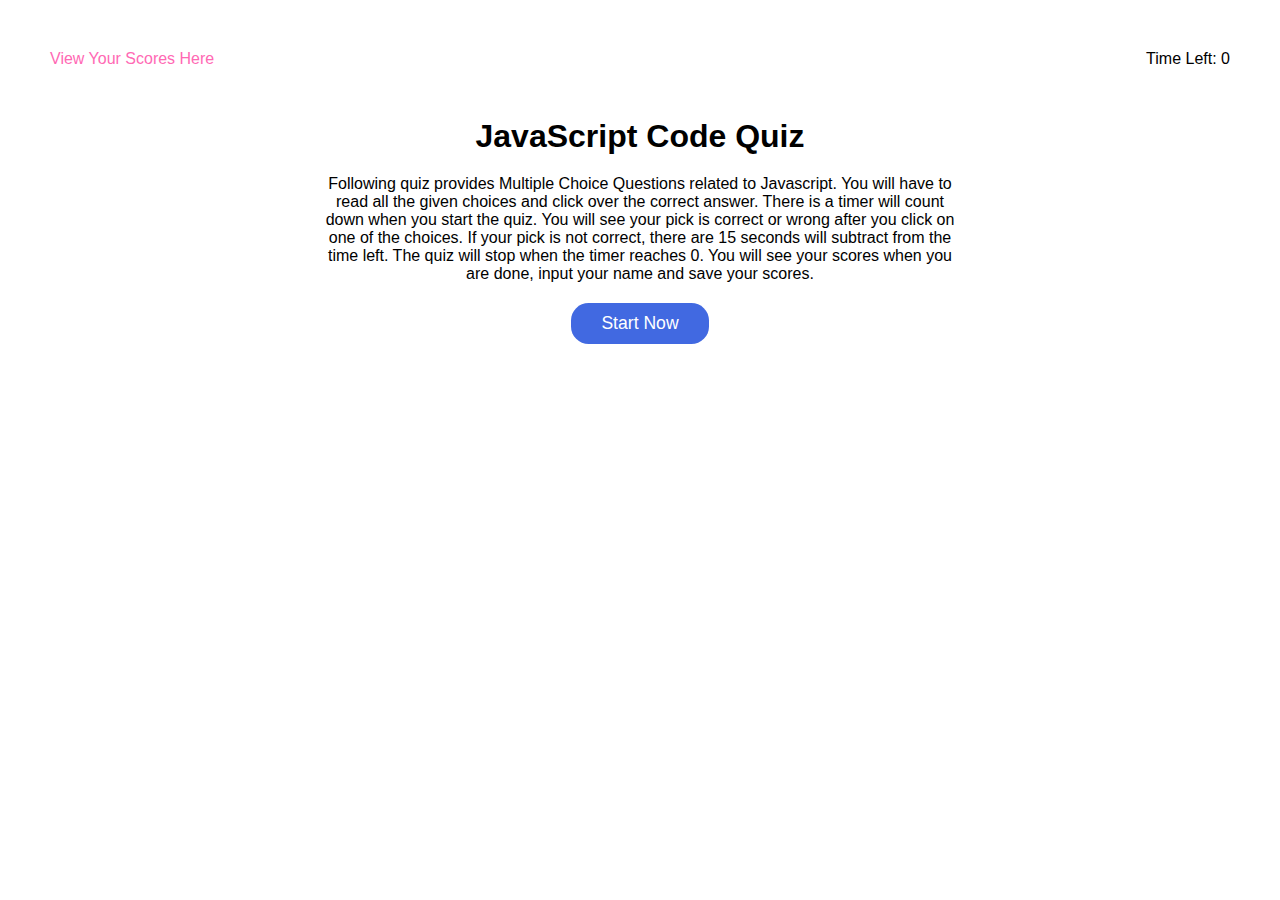
==== index.html @ 762ee4c0 "make some css styles" ====
<!DOCTYPE html>
<html lang="en">
  <head>
    <meta charset="UTF-8" />
    <meta name="viewport" content="width=device-width, initial-scale=1.0" />
    <title>JavaScript Code Quiz</title>
    <link rel="stylesheet" href="./assets/css/style.css" />
  </head>
  <body>
    <!--A header that contains the score link and the timer-->
    <header>
      <div class="score-link">
        <a href="./score.html">View Your Scores Here</a>
      </div>
      <div class="timer">Time Left: <span id="time-left">0</span></div>
    </header>
    <!--The main body that will show all quiz related contents-->
    <main class="main">
      <div id="intro" class="intro">
        <!--quiz introduction-->
        <h1>JavaScript Code Quiz</h1>
        <p>
          Following quiz provides Multiple Choice Questions related to
          Javascript. You will have to read all the given choices and click over
          the correct answer. There is a timer will count down when you start
          the quiz. You will see your pick is correct or wrong after you click
          on one of the choices. If your pick is not correct, there are 15
          seconds will subtract from the time left. The quiz will stop when the
          timer reaches 0. You will see your scores when you are done, input
          your name and save your scores.
        </p>
        <button id="start-quiz" class="start-quiz">Start Now</button>
      </div>
    </main>
    <script src="./assets/js/main.js"></script>
    <script src="./assets/js/q&a.js"></script>
  </body>
</html>
---- assets/css/style.css ----
* {
  margin: 0;
}

header {
  display: flex;
  flex-wrap: wrap;
  margin: 50px;
  justify-content: space-between;
  font-family: Arial, Helvetica, sans-serif;
}
header .score-link a {
  text-decoration: none;
  color: hotpink;
}
main {
  margin: 10px 300px;
}
.intro {
  display: flex;
  flex-wrap: wrap;
  justify-content: center;
}
.intro h1 {
  font-family: Arial, Helvetica, sans-serif;
  text-align: center;
}
.intro p {
  margin: 20px;
  font-family: Arial, Helvetica, sans-serif;
  text-align: center;
}
.intro button {
  padding: 10px 30px;
  background-color: royalblue;
  border-radius: 1em;
  font-size: 1.1rem;
  color: white;
  border: 0;
  display: inline;
}

.intro button:hover {
  background-color: hotpink;
}
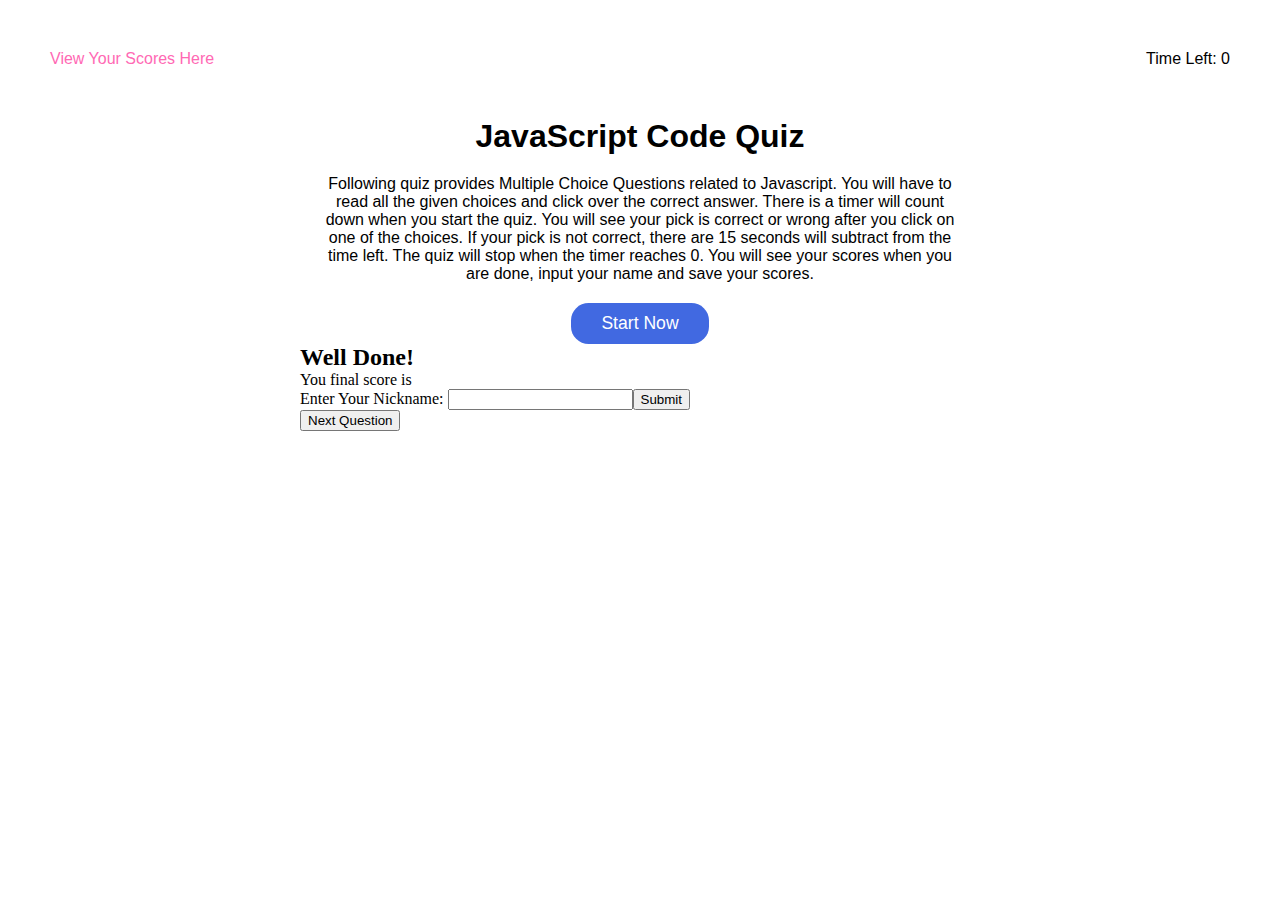
==== commit 04f2028a: "add more index contents" ====
--- a/index.html
+++ b/index.html
@@ -7,6 +7,7 @@
     <link rel="stylesheet" href="./assets/css/style.css" />
   </head>
   <body>
+    <!-- TOP -->
     <!--A header that contains the score link and the timer-->
     <header>
       <div class="score-link">
@@ -14,10 +15,12 @@
       </div>
       <div class="timer">Time Left: <span id="time-left">0</span></div>
     </header>
-    <!--The main body that will show all quiz related contents-->
+    <!-- MAIN -->
+    <!--The main body, will show all quiz related contents-->
     <main class="main">
+      <!-- INTRO -->
+      <!--quiz introduction-->
       <div id="intro" class="intro">
-        <!--quiz introduction-->
         <h1>JavaScript Code Quiz</h1>
         <p>
           Following quiz provides Multiple Choice Questions related to
@@ -29,8 +32,33 @@
           timer reaches 0. You will see your scores when you are done, input
           your name and save your scores.
         </p>
-        <button id="start-quiz" class="start-quiz">Start Now</button>
+        <!--START BUTTON-->
+        <button id="to-start" class="to-start">Start Now</button>
       </div>
+      <!-- Q & C -->
+      <!--quiz pages-->
+      <div id="q&c" class="quiz-div hide">
+        <h2 id="questions"></h2>
+        <div id="choices" class="choices"></div>
+      </div>
+      <!-- DONE -->
+      <!--quiz done page-->
+      <div id="quiz-done" class="quiz-div hide">
+        <h2>Well Done!</h2>
+        <p>You final score is <span id="final-score"></span></p>
+        <p>
+          Enter Your Nickname:
+          <input type="text" id="nickname" max="10" /><button id="submit-name">
+            Submit
+          </button>
+        </p>
+      </div>
+      <!-- FEEDBACK -->
+      <!--tells the choice is right or wrong, go next question!-->
+      <footer id="feedback" class="hide">
+        <div id="feedback" class="feedback"></div>
+        <button>Next Question</button>
+      </footer>
     </main>
     <script src="./assets/js/main.js"></script>
     <script src="./assets/js/q&a.js"></script>
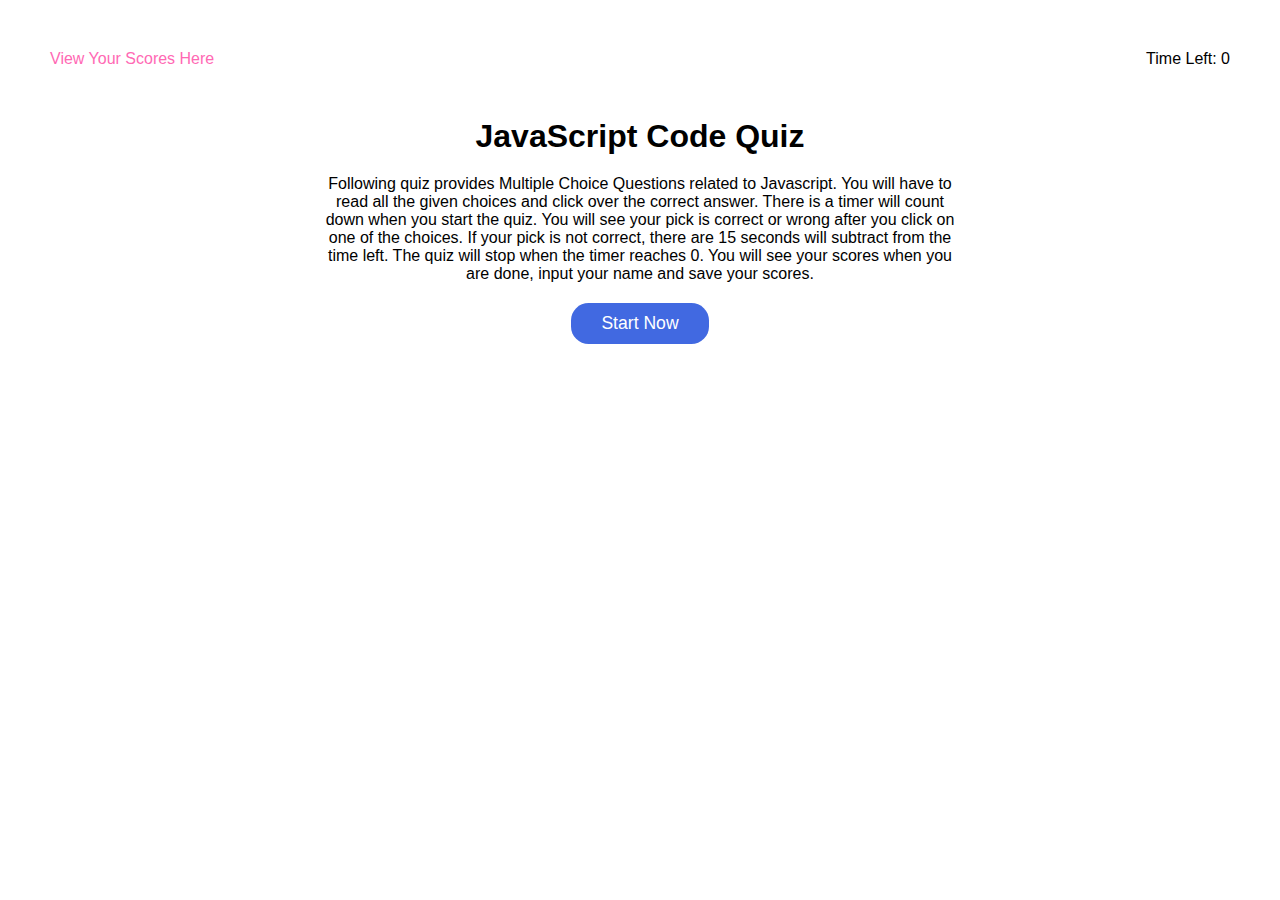
==== commit 2b937a07: "update more html & css" ====
--- a/index.html
+++ b/index.html
@@ -37,13 +37,13 @@
       </div>
       <!-- Q & C -->
       <!--quiz pages-->
-      <div id="q&c" class="quiz-div hide">
+      <div id="q&c" class="quiz-div hide-1">
         <h2 id="questions"></h2>
         <div id="choices" class="choices"></div>
       </div>
       <!-- DONE -->
       <!--quiz done page-->
-      <div id="quiz-done" class="quiz-div hide">
+      <div id="quiz-done" class="quiz-div hide-1">
         <h2>Well Done!</h2>
         <p>You final score is <span id="final-score"></span></p>
         <p>
@@ -55,11 +55,13 @@
       </div>
       <!-- FEEDBACK -->
       <!--tells the choice is right or wrong, go next question!-->
-      <footer id="feedback" class="hide">
+      <footer id="feedback" class="hide-1 hide-2">
         <div id="feedback" class="feedback"></div>
-        <button>Next Question</button>
+        <button>Next</button>
       </footer>
     </main>
+    <!-- END -->
+    <!-- javascript files -->
     <script src="./assets/js/main.js"></script>
     <script src="./assets/js/q&a.js"></script>
   </body>
--- a/assets/css/style.css
+++ b/assets/css/style.css
@@ -2,7 +2,8 @@
   margin: 0;
 }
 
-header {
+header,
+footer {
   display: flex;
   flex-wrap: wrap;
   margin: 50px;
@@ -21,16 +22,16 @@
   flex-wrap: wrap;
   justify-content: center;
 }
-.intro h1 {
+h1 {
   font-family: Arial, Helvetica, sans-serif;
   text-align: center;
 }
-.intro p {
+p {
   margin: 20px;
   font-family: Arial, Helvetica, sans-serif;
   text-align: center;
 }
-.intro button {
+button {
   padding: 10px 30px;
   background-color: royalblue;
   border-radius: 1em;
@@ -38,8 +39,41 @@
   color: white;
   border: 0;
   display: inline;
+  outline: none;
 }
 
 .intro button:hover {
   background-color: hotpink;
 }
+.hide-1 {
+  display: none;
+}
+
+/*.hide-2 {
+  display: none;
+}*/
+
+/*.intro {
+  display: none;
+}*/
+
+h2 {
+  font-family: Arial, Helvetica, sans-serif;
+  text-align: center;
+}
+
+input {
+  margin: 0 30px 0 5px;
+  padding: 10px 30px;
+  border-radius: 0.5em;
+  font-size: 1.1rem;
+  color: royalblue;
+  border: 1px solid royalblue;
+  display: inline;
+  outline: none;
+}
+.feedback {
+  font-family: Arial, Helvetica, sans-serif;
+  font-size: 1.5rem;
+  color: grey;
+}
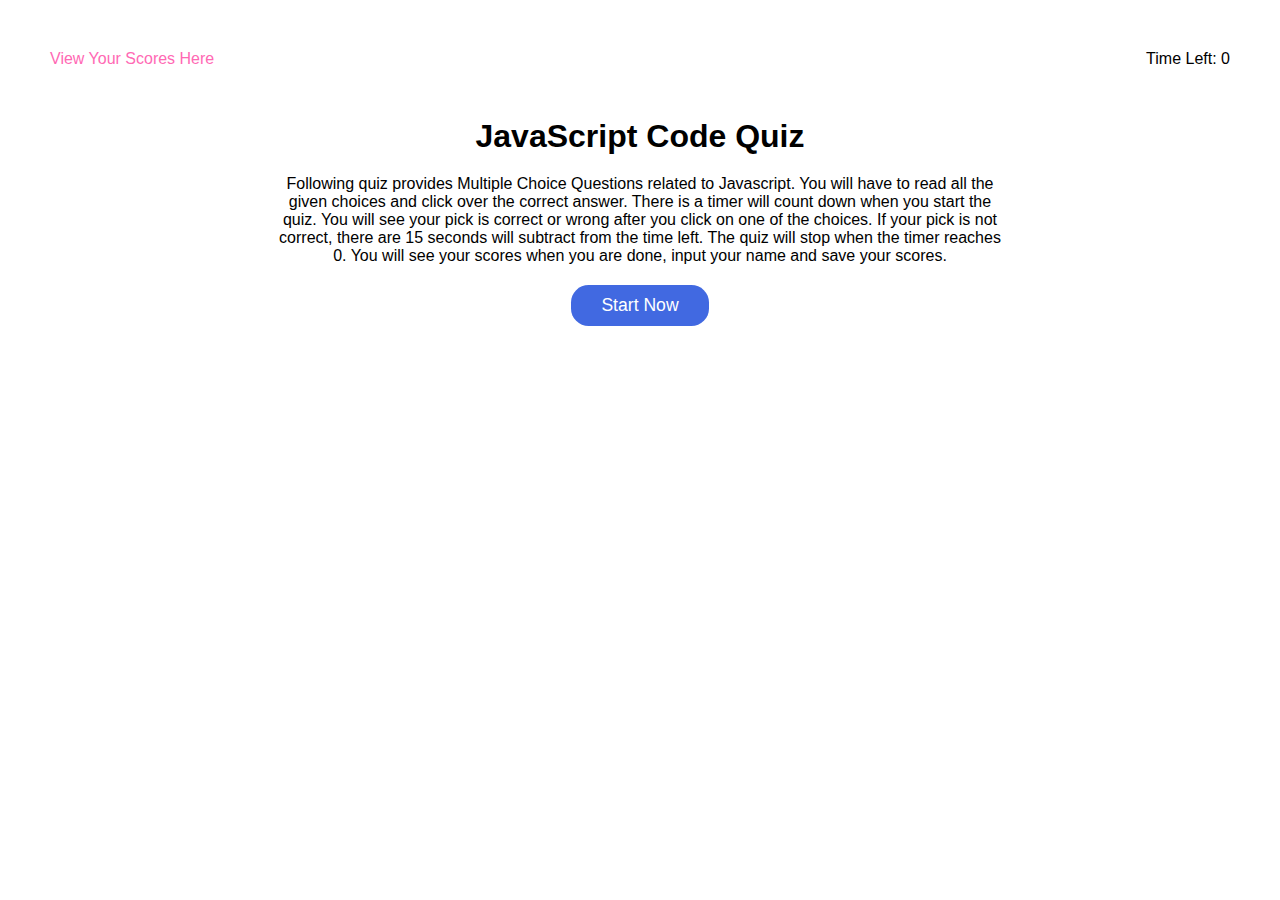
==== commit b03fc56d: "visualize the question page" ====
--- a/index.html
+++ b/index.html
@@ -33,17 +33,20 @@
           your name and save your scores.
         </p>
         <!--START BUTTON-->
-        <button id="to-start" class="to-start">Start Now</button>
+        <button id="start-btn" class="start-btn">Start Now</button>
       </div>
       <!-- Q & C -->
       <!--quiz pages-->
-      <div id="q&c" class="quiz-div hide-1">
+      <div id="quiz-div" class="hide">
         <h2 id="questions"></h2>
-        <div id="choices" class="choices"></div>
+        <div id="choices-div" class="choices-div">
+          <button id="choice" class="choice"></button>
+          <button id="choice" class="choice"></button>
+        </div>
       </div>
       <!-- DONE -->
       <!--quiz done page-->
-      <div id="quiz-done" class="quiz-div hide-1">
+      <div id="quiz-done" class="hide">
         <h2>Well Done!</h2>
         <p>You final score is <span id="final-score"></span></p>
         <p>
@@ -55,7 +58,7 @@
       </div>
       <!-- FEEDBACK -->
       <!--tells the choice is right or wrong, go next question!-->
-      <footer id="feedback" class="hide-1 hide-2">
+      <footer id="feedback" class="hide">
         <div id="feedback" class="feedback"></div>
         <button>Next</button>
       </footer>
--- a/assets/css/style.css
+++ b/assets/css/style.css
@@ -15,13 +15,20 @@
   color: hotpink;
 }
 main {
-  margin: 10px 300px;
+  margin: 10px 20%;
 }
 .intro {
   display: flex;
   flex-wrap: wrap;
   justify-content: center;
 }
+
+.quiz-div {
+  display: flex;
+  flex-wrap: wrap;
+  justify-content: center;
+}
+
 h1 {
   font-family: Arial, Helvetica, sans-serif;
   text-align: center;
@@ -32,20 +39,31 @@
   text-align: center;
 }
 button {
+  display: inline;
+}
+button,
+.choice {
   padding: 10px 30px;
   background-color: royalblue;
   border-radius: 1em;
   font-size: 1.1rem;
   color: white;
   border: 0;
-  display: inline;
   outline: none;
 }
 
-.intro button:hover {
+.choice {
+  font-family: Arial, Helvetica, sans-serif;
+  align-items: center;
+  display: block;
+  margin: 20px 0;
+}
+
+button:hover,
+.choice:hover {
   background-color: hotpink;
 }
-.hide-1 {
+.hide {
   display: none;
 }
 
@@ -53,13 +71,15 @@
   display: none;
 }*/
 
-/*.intro {
+/*.hide-3 {
   display: none;
 }*/
 
 h2 {
+  display: block;
   font-family: Arial, Helvetica, sans-serif;
   text-align: center;
+  margin-bottom: 40px;
 }
 
 input {
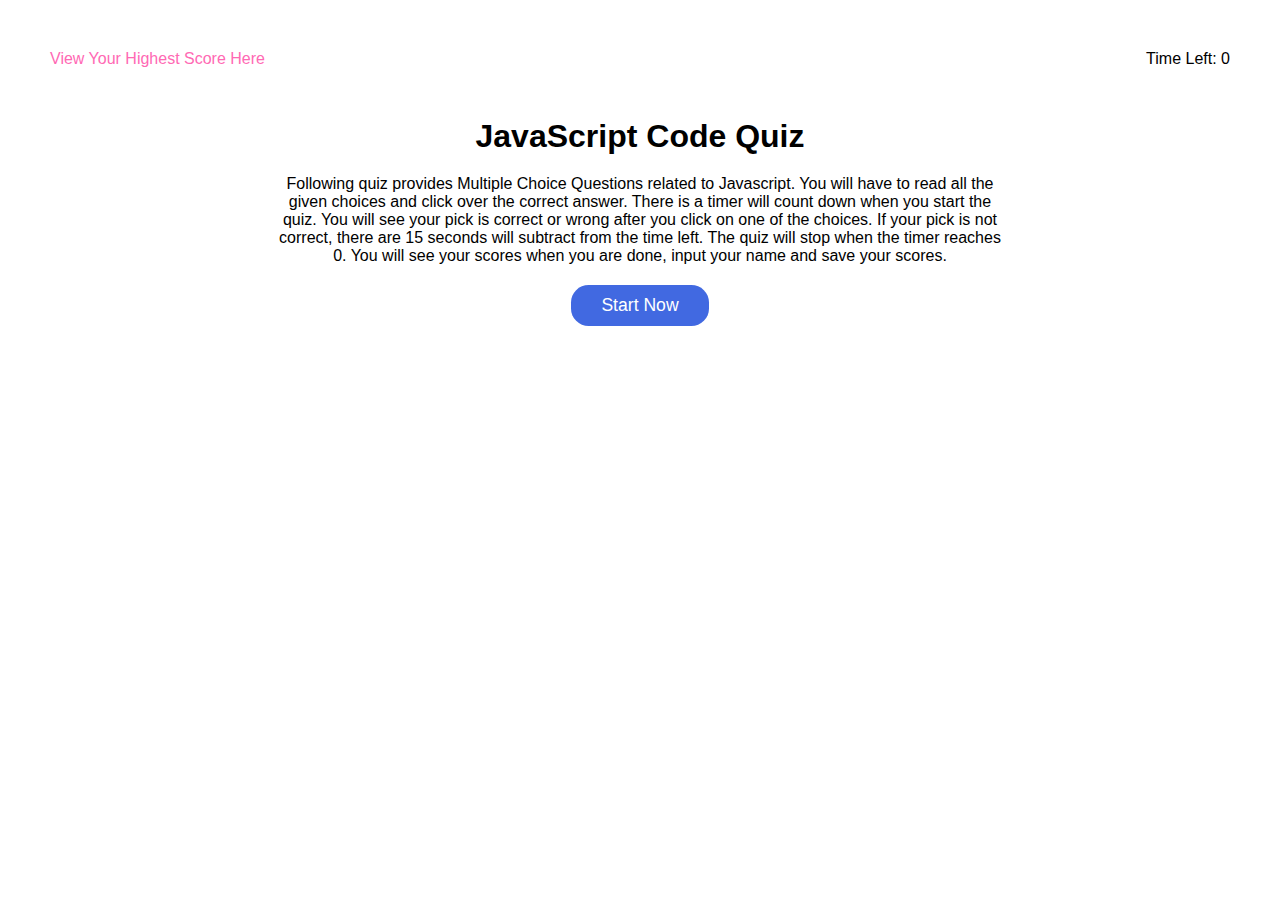
==== commit 80aecac9: "setup the high score record, more debugging" ====
--- a/index.html
+++ b/index.html
@@ -11,7 +11,7 @@
     <!--A header that contains the score link and the timer-->
     <header>
       <div class="score-link">
-        <a href="./score.html">View Your Scores Here</a>
+        <a href="./score.html">View Your Highest Score Here</a>
       </div>
       <div class="timer">Time Left: <span id="time-left">0</span></div>
     </header>
@@ -41,7 +41,6 @@
         <h2 id="questions"></h2>
         <div id="choices-div" class="choices-div">
           <button id="choice" class="choice"></button>
-          <button id="choice" class="choice"></button>
         </div>
       </div>
       <!-- DONE -->
@@ -51,16 +50,18 @@
         <p>You final score is <span id="final-score"></span></p>
         <p>
           Enter Your Nickname:
-          <input type="text" id="nickname" max="10" /><button id="submit-name">
+          <input type="text" id="nickname" name="nickname" max="10" /><button
+            id="submit-btn"
+          >
             Submit
           </button>
         </p>
       </div>
       <!-- FEEDBACK -->
       <!--tells the choice is right or wrong, go next question!-->
-      <footer id="feedback" class="hide">
-        <div id="feedback" class="feedback"></div>
-        <button>Next</button>
+      <footer id="feedback-div" class="hide">
+        <div id="feedback"></div>
+        <button id="next-btn">Next</button>
       </footer>
     </main>
     <!-- END -->
--- a/assets/css/style.css
+++ b/assets/css/style.css
@@ -14,7 +14,8 @@
   text-decoration: none;
   color: hotpink;
 }
-main {
+main,
+.score-result {
   margin: 10px 20%;
 }
 .intro {
@@ -67,14 +68,6 @@
   display: none;
 }
 
-/*.hide-2 {
-  display: none;
-}*/
-
-/*.hide-3 {
-  display: none;
-}*/
-
 h2 {
   display: block;
   font-family: Arial, Helvetica, sans-serif;
@@ -97,3 +90,33 @@
   font-size: 1.5rem;
   color: grey;
 }
+
+.high-score-title {
+  margin-top: 150px;
+  display: block;
+}
+
+.score-box li {
+  margin: 20px auto;
+  padding: 10px 30px;
+  background-color: pink;
+  border-radius: 0.5em;
+  font-size: 1.1rem;
+  color: royalblue;
+  border: 1.5px solid royalblue;
+  justify-content: center;
+  list-style: none;
+}
+.go-back a {
+  text-decoration: none;
+  color: white;
+}
+.go-back,
+.clear-score {
+  margin: 0 10px;
+}
+.two-buttons {
+  display: flex;
+  flex-wrap: wrap;
+  justify-content: center;
+}
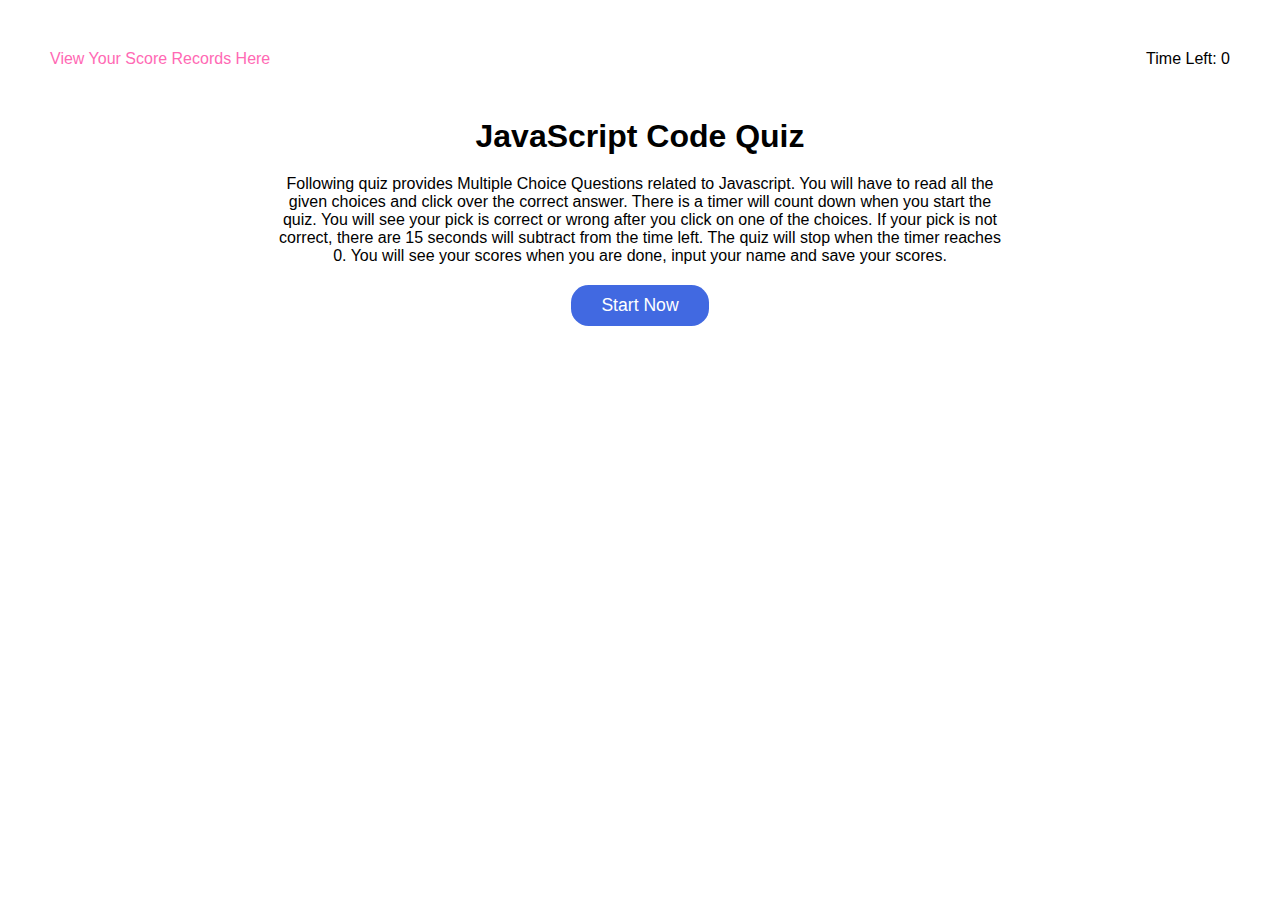
==== commit 0683569e: "finalize the quiz feedback and the score system, add more css" ====
--- a/index.html
+++ b/index.html
@@ -11,7 +11,7 @@
     <!--A header that contains the score link and the timer-->
     <header>
       <div class="score-link">
-        <a href="./score.html">View Your Highest Score Here</a>
+        <a href="./score.html">View Your Score Records Here</a>
       </div>
       <div class="timer">Time Left: <span id="time-left">0</span></div>
     </header>
@@ -40,14 +40,16 @@
       <div id="quiz-div" class="hide">
         <h2 id="questions"></h2>
         <div id="choices-div" class="choices-div">
-          <button id="choice" class="choice"></button>
+          <button id="one-of-the-choice" class="choice no-click"></button>
         </div>
       </div>
       <!-- DONE -->
       <!--quiz done page-->
       <div id="quiz-done" class="hide">
         <h2>Well Done!</h2>
-        <p>You final score is <span id="final-score"></span></p>
+        <p class="current-note">
+          You final score is <span id="final-score"></span>
+        </p>
         <p>
           Enter Your Nickname:
           <input type="text" id="nickname" name="nickname" max="10" /><button
@@ -60,7 +62,7 @@
       <!-- FEEDBACK -->
       <!--tells the choice is right or wrong, go next question!-->
       <footer id="feedback-div" class="hide">
-        <div id="feedback"></div>
+        <div id="feedback" class="feedback"></div>
         <button id="next-btn">Next</button>
       </footer>
     </main>
--- a/assets/css/style.css
+++ b/assets/css/style.css
@@ -1,5 +1,6 @@
 * {
   margin: 0;
+  font-family: Arial, Helvetica, sans-serif;
 }
 
 header,
@@ -8,7 +9,6 @@
   flex-wrap: wrap;
   margin: 50px;
   justify-content: space-between;
-  font-family: Arial, Helvetica, sans-serif;
 }
 header .score-link a {
   text-decoration: none;
@@ -31,12 +31,10 @@
 }
 
 h1 {
-  font-family: Arial, Helvetica, sans-serif;
   text-align: center;
 }
 p {
   margin: 20px;
-  font-family: Arial, Helvetica, sans-serif;
   text-align: center;
 }
 button {
@@ -54,7 +52,6 @@
 }
 
 .choice {
-  font-family: Arial, Helvetica, sans-serif;
   align-items: center;
   display: block;
   margin: 20px 0;
@@ -70,7 +67,6 @@
 
 h2 {
   display: block;
-  font-family: Arial, Helvetica, sans-serif;
   text-align: center;
   margin-bottom: 40px;
 }
@@ -86,13 +82,29 @@
   outline: none;
 }
 .feedback {
-  font-family: Arial, Helvetica, sans-serif;
   font-size: 1.5rem;
   color: grey;
 }
 
+.current-note {
+  font-size: 1.5rem;
+  color: hotpink;
+}
+
+#submit-btn {
+  margin: 10px 0;
+}
+
+#next-btn {
+  background-color: hotpink;
+}
+
+#next-btn:hover {
+  background-color: royalblue;
+}
+
 .high-score-title {
-  margin-top: 150px;
+  margin-top: 110px;
   display: block;
 }
 
@@ -103,9 +115,12 @@
   border-radius: 0.5em;
   font-size: 1.1rem;
   color: royalblue;
-  border: 1.5px solid royalblue;
   justify-content: center;
   list-style: none;
+  text-align: center;
+}
+.score-result ul {
+  padding-left: 0;
 }
 .go-back a {
   text-decoration: none;
@@ -113,10 +128,13 @@
 }
 .go-back,
 .clear-score {
-  margin: 0 10px;
+  margin: 5px 10px;
 }
 .two-buttons {
   display: flex;
   flex-wrap: wrap;
   justify-content: center;
 }
+.no-click {
+  pointer-events: none;
+}
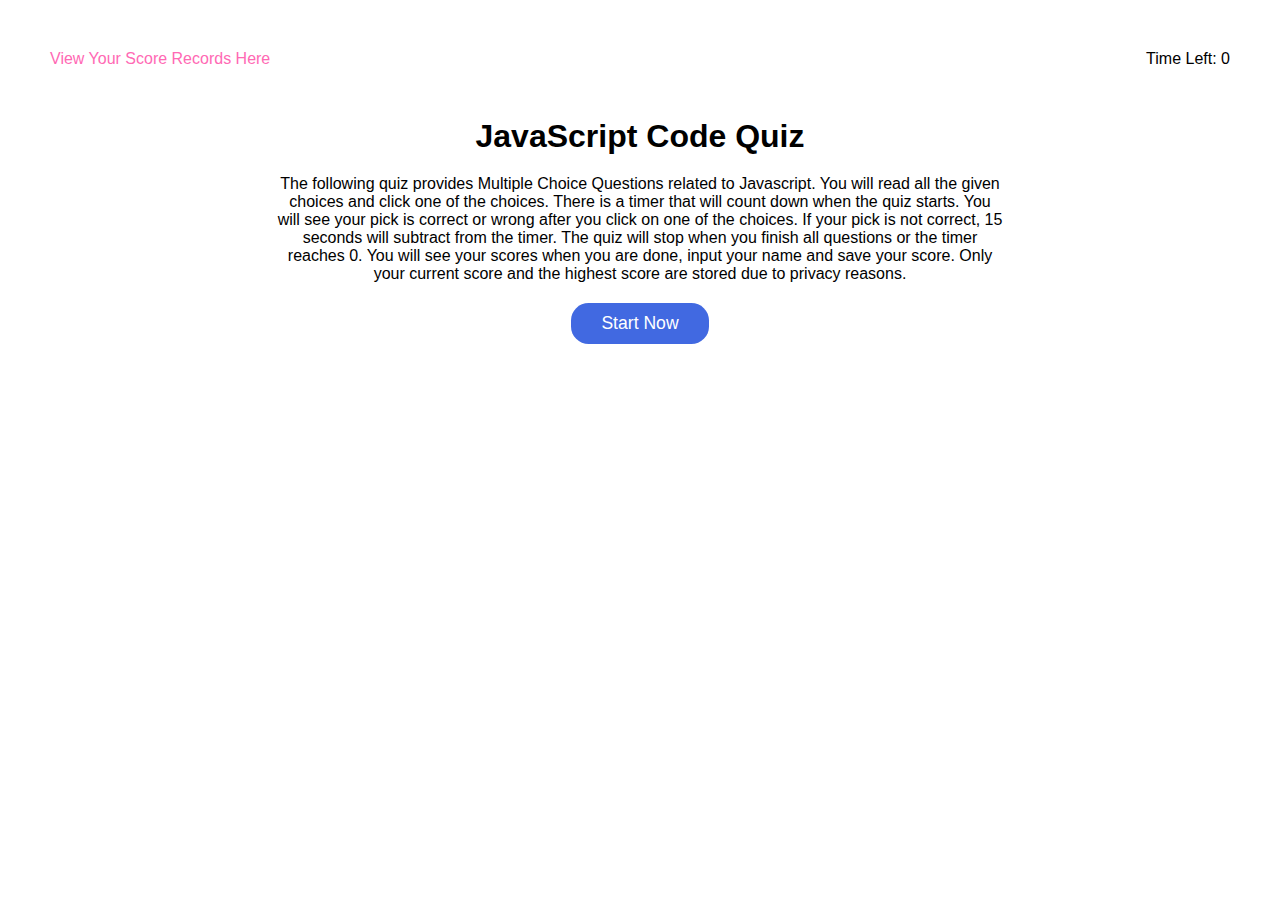
==== commit 1a8478d9: "finish readme.md and final tweaks of the codes" ====
--- a/index.html
+++ b/index.html
@@ -23,14 +23,15 @@
       <div id="intro" class="intro">
         <h1>JavaScript Code Quiz</h1>
         <p>
-          Following quiz provides Multiple Choice Questions related to
-          Javascript. You will have to read all the given choices and click over
-          the correct answer. There is a timer will count down when you start
-          the quiz. You will see your pick is correct or wrong after you click
-          on one of the choices. If your pick is not correct, there are 15
-          seconds will subtract from the time left. The quiz will stop when the
-          timer reaches 0. You will see your scores when you are done, input
-          your name and save your scores.
+          The following quiz provides Multiple Choice Questions related to
+          Javascript. You will read all the given choices and click one of the
+          choices. There is a timer that will count down when the quiz starts.
+          You will see your pick is correct or wrong after you click on one of
+          the choices. If your pick is not correct, 15 seconds will subtract
+          from the timer. The quiz will stop when you finish all questions or
+          the timer reaches 0. You will see your scores when you are done, input
+          your name and save your score. Only your current score and the highest
+          score are stored due to privacy reasons.
         </p>
         <!--START BUTTON-->
         <button id="start-btn" class="start-btn">Start Now</button>
--- a/assets/css/style.css
+++ b/assets/css/style.css
@@ -2,7 +2,6 @@
   margin: 0;
   font-family: Arial, Helvetica, sans-serif;
 }
-
 header,
 footer {
   display: flex;
@@ -23,13 +22,11 @@
   flex-wrap: wrap;
   justify-content: center;
 }
-
 .quiz-div {
   display: flex;
   flex-wrap: wrap;
   justify-content: center;
 }
-
 h1 {
   text-align: center;
 }
@@ -50,13 +47,11 @@
   border: 0;
   outline: none;
 }
-
 .choice {
   align-items: center;
   display: block;
   margin: 20px 0;
 }
-
 button:hover,
 .choice:hover {
   background-color: hotpink;
@@ -64,13 +59,11 @@
 .hide {
   display: none;
 }
-
 h2 {
   display: block;
   text-align: center;
   margin-bottom: 40px;
 }
-
 input {
   margin: 0 30px 0 5px;
   padding: 10px 30px;
@@ -85,29 +78,23 @@
   font-size: 1.5rem;
   color: grey;
 }
-
 .current-note {
   font-size: 1.5rem;
   color: hotpink;
 }
-
 #submit-btn {
   margin: 10px 0;
 }
-
 #next-btn {
   background-color: hotpink;
 }
-
 #next-btn:hover {
   background-color: royalblue;
 }
-
 .high-score-title {
   margin-top: 110px;
   display: block;
 }
-
 .score-box li {
   margin: 20px auto;
   padding: 10px 30px;
